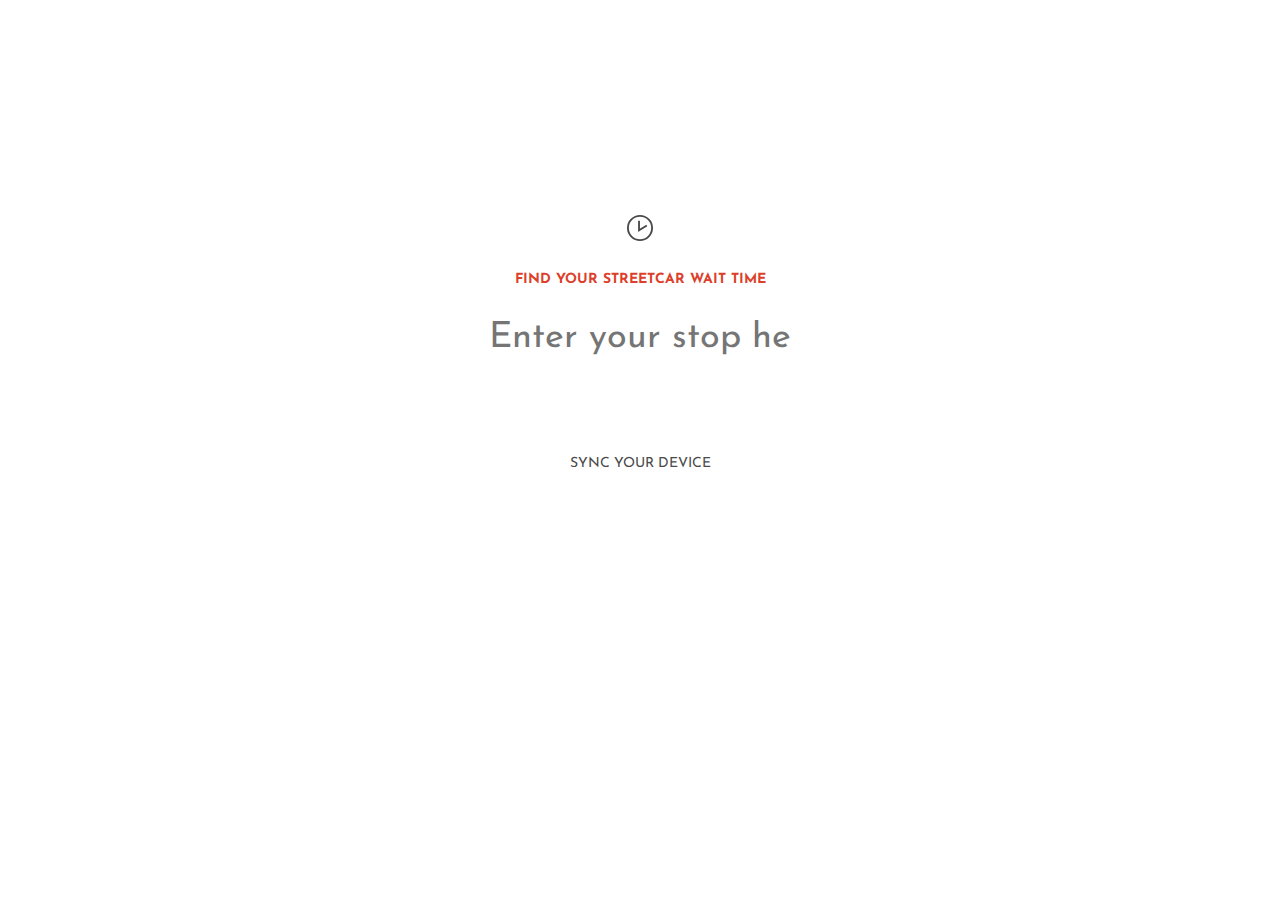
==== index.html @ d3c72bce "Hooked up to John's rear-endpoint." ====
<!DOCTYPE html>
<head>
    <script src="https://ajax.googleapis.com/ajax/libs/jquery/3.2.1/jquery.min.js"></script>
    <link href="https://fonts.googleapis.com/css?family=Josefin+Sans" rel="stylesheet">
    <link href="./style.css" rel="stylesheet">
    <script src="./myjquery.js"></script>
    <script src="./myscript.js"></script>
</head>
<body>
<!--Clock image up top-->
<img src="./Site_Assets/TTC_clock.svg" height="26" width="26" style="margin-top: 17%; margin-bottom: 0.5%;">
<!--Header-->
<h1>FIND YOUR STREETCAR WAIT TIME</h1>

<!--Here's the input for the form-->
<form name="streetcarForm" action="" onsubmit="return false" method="get">
<div class="resizing-input">	
	<span id="the"></span><input id="enterstop" onsubmit="talktoAPI(); return false" type="text" name="myStreetcar" placeholder="Enter your stop here." /><span style="display:none" class="space"></span><span id="streetcarWaitTime"></span>
</div>	
<input type="image" onclick="talktoAPI(); return false" src="./Site_Assets/arrow/right.svg" width="25px" style="visibility: hidden;">
</form>

<!--Will be adding a link to the portfolio site here-->
<p style="margin-top: 5%;">SYNC YOUR DEVICE</p>

</body>
---- style.css ----
body {
	font-family: 'Josefin Sans';
  	font-style: normal;
  	font-weight: 400;
  	src: local('Josefin Sans Regular'), local('JosefinSans-Regular'), url(https://fonts.gstatic.com/s/josefinsans/v12/xgzbb53t8j-Mo-vYa23n5hampu5_7CjHW5spxoeN3Vs.woff2) format('woff2');
  	unicode-range: U+0000-00FF, U+0131, U+0152-0153, U+02BB-02BC, U+02C6, U+02DA, U+02DC, U+2000-206F, U+2074, U+20AC, U+2122, U+2212, U+2215;
  	color: #4A4A4A;
  	font-size: 14px;
}
h1 {
    text-align: center;
    color: #DC402B;
    font-size: 14px;  
    margin: 2.5%;

}

p {
	text-align: center;
}

form {
	text-align: center;
    color: #4A4A4A;
    font-size: 36px;
    margin: 0,15%,15%,0;
    font-family: 'Josefin Sans';
}

input::-webkit-calendar-picker-indicator {
    display: none;
    font-family: 'Josefin Sans';

}

#enterstop {
    border: none;
    color: #DC402B;
    outline: none;
    font-size: 36px;
    font-family: 'Josefin Sans';

}

#devicesync {
    border: 0;
    font-size: 36px;
    font-color: #DBD9D9;
    outline: none;
    height: 65px;
    font-family: 'Josefin Sans';
}


img {
	display: block;
    margin: auto;
    width: 40%;
}
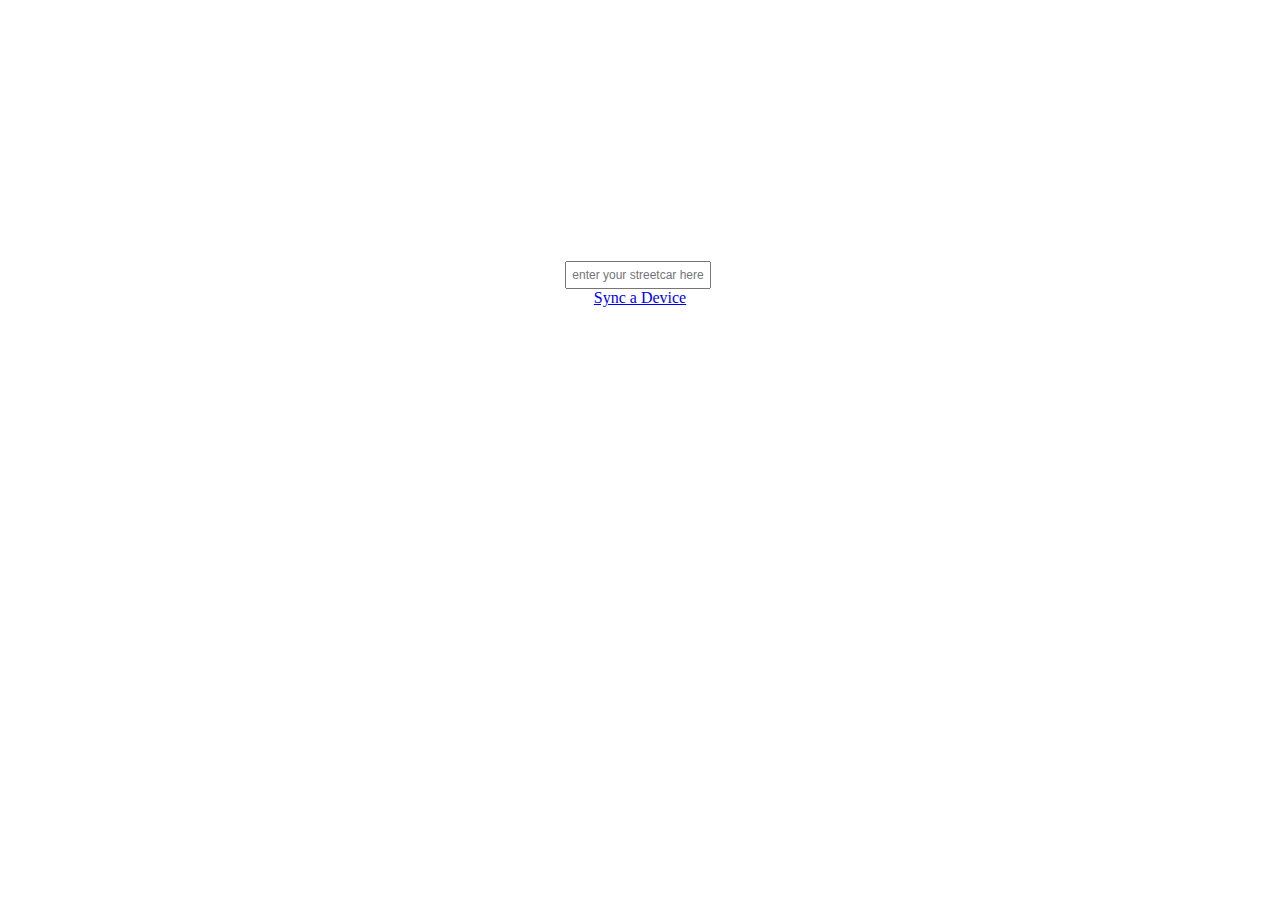
==== commit b5346f3a: "Updating all files." ====
--- a/index.html
+++ b/index.html
@@ -3,24 +3,40 @@
     <script src="https://ajax.googleapis.com/ajax/libs/jquery/3.2.1/jquery.min.js"></script>
     <link href="https://fonts.googleapis.com/css?family=Josefin+Sans" rel="stylesheet">
     <link href="./style.css" rel="stylesheet">
-    <script src="./myjquery.js"></script>
     <script src="./myscript.js"></script>
+    <script src="./flexinputs.js"></script>
+    <script src="./autofill_validate.js"></script>
 </head>
-<body>
-<!--Clock image up top-->
-<img src="./Site_Assets/TTC_clock.svg" height="26" width="26" style="margin-top: 17%; margin-bottom: 0.5%;">
-<!--Header-->
-<h1>FIND YOUR STREETCAR WAIT TIME</h1>
+<body onload="hideAll()">
 
-<!--Here's the input for the form-->
-<form name="streetcarForm" action="" onsubmit="return false" method="get">
-<div class="resizing-input">	
-	<span id="the"></span><input id="enterstop" onsubmit="talktoAPI(); return false" type="text" name="myStreetcar" placeholder="Enter your stop here." /><span style="display:none" class="space"></span><span id="streetcarWaitTime"></span>
-</div>	
-<input type="image" onclick="talktoAPI(); return false" src="./Site_Assets/arrow/right.svg" width="25px" style="visibility: hidden;">
-</form>
+    <form id="routeForm" name="streetcarForm" action="" onsubmit="enterRoute(); validateForm(); return false" method="get">
+			<span id="extraThe">The </span>
+            
+        <span class="resizing-input">
+            <input id="route" type="text" placeholder="enter your streetcar here" onfocus="hideAll()" onsubmit="enterRoute(); return false" list="route_list"></input><span style="display:none" class="space"></span>
+                    <datalist id="route_list">
+                    </datalist>
+        </span>
 
-<!--Will be adding a link to the portfolio site here-->
-<p style="margin-top: 5%;">SYNC YOUR DEVICE</p>
+            <input type="button" style="display: none" onsubmit="enterRoute(); return false" />
+    </form>
+
+    <form id="stopForm" name="streetcarFormTwo" action="" onsubmit="enterStop(); validateStopForm(); return false" method="get">
+            <span id="extraAt"> at </span>
+
+        <span class="resizing-input">
+            <input id="stop" type="text" placeholder="enter your stop here." onsubmit="enterStop(); return false" list="stop_list" /> <span style="display:none" class="space"></span>
+                    <datalist id="stop_list">
+                    </datalist>
+        </span>
+            <span id="extraArrive"> will arrive in </span>
+            <span id="waitTimes"></span>
+            <input type="button" style="display: none" onsubmit="enterStop(); return false" />
+          
+    </form>
+
+    <div id="toDeviceID">
+        <a href="./devicesync.html">Sync a Device</a>
+    </div>
 
 </body>--- a/style.css
+++ b/style.css
@@ -1,59 +1,21 @@
+form {
+	padding-top: 20%;
+	display: inline-block;
+}
+
 body {
-	font-family: 'Josefin Sans';
-  	font-style: normal;
-  	font-weight: 400;
-  	src: local('Josefin Sans Regular'), local('JosefinSans-Regular'), url(https://fonts.gstatic.com/s/josefinsans/v12/xgzbb53t8j-Mo-vYa23n5hampu5_7CjHW5spxoeN3Vs.woff2) format('woff2');
-  	unicode-range: U+0000-00FF, U+0131, U+0152-0153, U+02BB-02BC, U+02C6, U+02DA, U+02DC, U+2000-206F, U+2074, U+20AC, U+2122, U+2212, U+2215;
-  	color: #4A4A4A;
-  	font-size: 14px;
-}
-h1 {
-    text-align: center;
-    color: #DC402B;
-    font-size: 14px;  
-    margin: 2.5%;
+	text-align: center;
 
 }
 
-p {
-	text-align: center;
-}
-
-form {
-	text-align: center;
-    color: #4A4A4A;
-    font-size: 36px;
-    margin: 0,15%,15%,0;
-    font-family: 'Josefin Sans';
+.resizing-input input, .resizing-input span {
+	font-size: 12px;
+    font-family: Sans-serif;
+    white-space: pre;
+    padding: 5px;
 }
 
 input::-webkit-calendar-picker-indicator {
     display: none;
-    font-family: 'Josefin Sans';
 
-}
-
-#enterstop {
-    border: none;
-    color: #DC402B;
-    outline: none;
-    font-size: 36px;
-    font-family: 'Josefin Sans';
-
-}
-
-#devicesync {
-    border: 0;
-    font-size: 36px;
-    font-color: #DBD9D9;
-    outline: none;
-    height: 65px;
-    font-family: 'Josefin Sans';
-}
-
-
-img {
-	display: block;
-    margin: auto;
-    width: 40%;
 }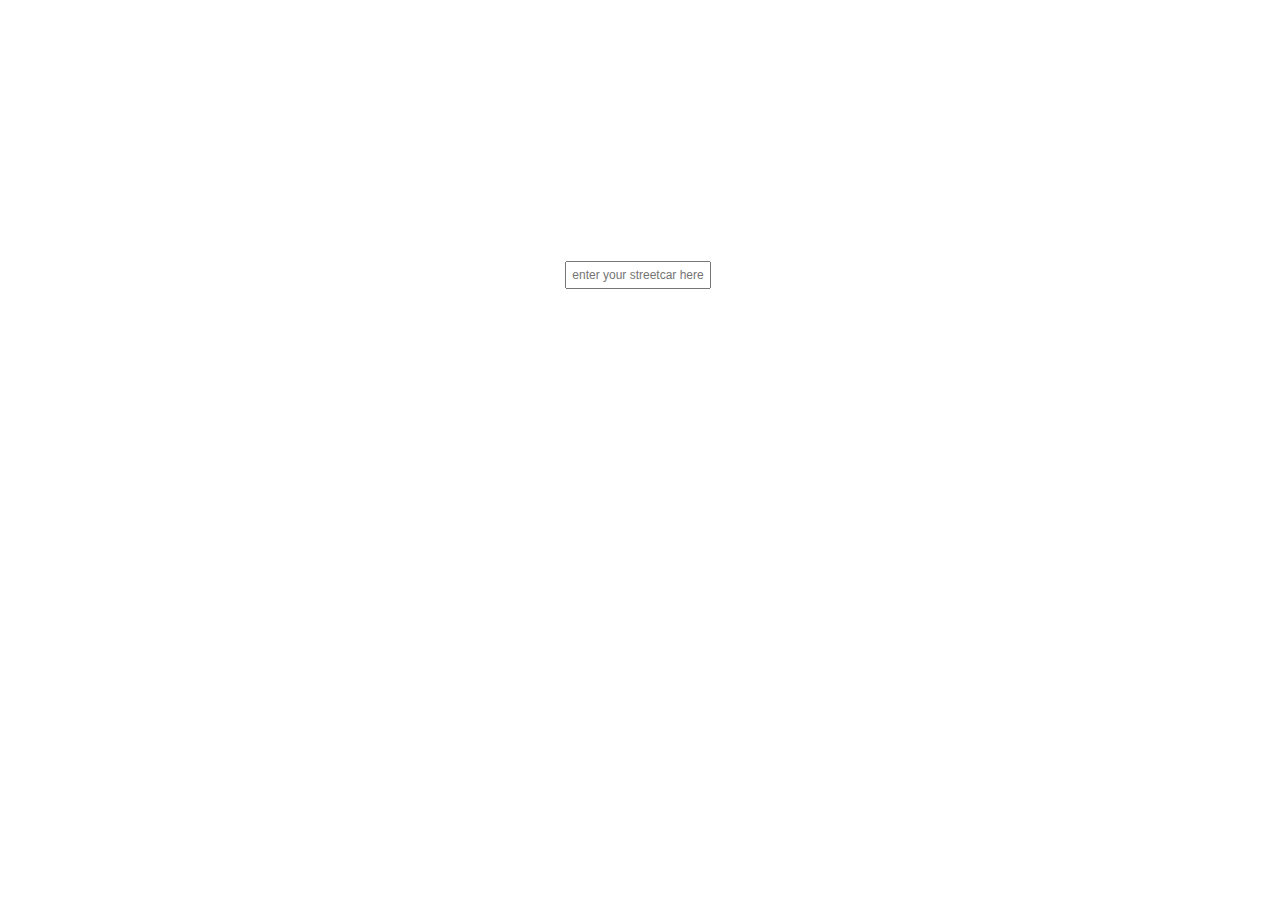
==== commit a7363b3b: "Data format changed, needed to include data.eta to return the proper ETA" ====
--- a/index.html
+++ b/index.html
@@ -8,35 +8,27 @@
     <script src="./autofill_validate.js"></script>
 </head>
 <body onload="hideAll()">
-
     <form id="routeForm" name="streetcarForm" action="" onsubmit="enterRoute(); validateForm(); return false" method="get">
-			<span id="extraThe">The </span>
-            
+        <span id="extraThe">The </span>
         <span class="resizing-input">
-            <input id="route" type="text" placeholder="enter your streetcar here" onfocus="hideAll()" onsubmit="enterRoute(); return false" list="route_list"></input><span style="display:none" class="space"></span>
-                    <datalist id="route_list">
-                    </datalist>
+            <input id="route" type="text" placeholder="enter your streetcar here" onfocus="hideAll()" onsubmit="enterRoute(); return false" list="route_list"></input>
+            <span style="display:none" class="space"></span>
+            <datalist id="route_list"></datalist>
         </span>
-
-            <input type="button" style="display: none" onsubmit="enterRoute(); return false" />
+        <input type="button" style="display: none" onsubmit="enterRoute(); return false" />
     </form>
-
     <form id="stopForm" name="streetcarFormTwo" action="" onsubmit="enterStop(); validateStopForm(); return false" method="get">
-            <span id="extraAt"> at </span>
-
+        <span id="extraAt"> at </span>
         <span class="resizing-input">
-            <input id="stop" type="text" placeholder="enter your stop here." onsubmit="enterStop(); return false" list="stop_list" /> <span style="display:none" class="space"></span>
-                    <datalist id="stop_list">
-                    </datalist>
+            <input id="stop" type="text" placeholder="enter your stop here." onsubmit="enterStop(); return false" list="stop_list" />
+            <span style="display:none" class="space"></span>
+            <datalist id="stop_list"></datalist>
         </span>
-            <span id="extraArrive"> will arrive in </span>
-            <span id="waitTimes"></span>
-            <input type="button" style="display: none" onsubmit="enterStop(); return false" />
-          
+        <span id="extraArrive"> will arrive in </span>
+        <span id="waitTimes"></span>
+        <input type="button" style="display: none" onsubmit="enterStop(); return false" />
     </form>
-
-    <div id="toDeviceID">
+    <!-- <div id="toDeviceID">
         <a href="./devicesync.html">Sync a Device</a>
-    </div>
-
+    </div> -->
 </body>--- a/style.css
+++ b/style.css
@@ -1,21 +1,20 @@
 form {
-	padding-top: 20%;
-	display: inline-block;
+  padding-top: 20%;
+  display: inline-block;
 }
 
 body {
-	text-align: center;
-
+  text-align: center;
 }
 
-.resizing-input input, .resizing-input span {
-	font-size: 12px;
-    font-family: Sans-serif;
-    white-space: pre;
-    padding: 5px;
+.resizing-input input,
+.resizing-input span {
+  font-size: 12px;
+  font-family: Sans-serif;
+  white-space: pre;
+  padding: 5px;
 }
 
 input::-webkit-calendar-picker-indicator {
-    display: none;
-
-}+  display: none;
+}
